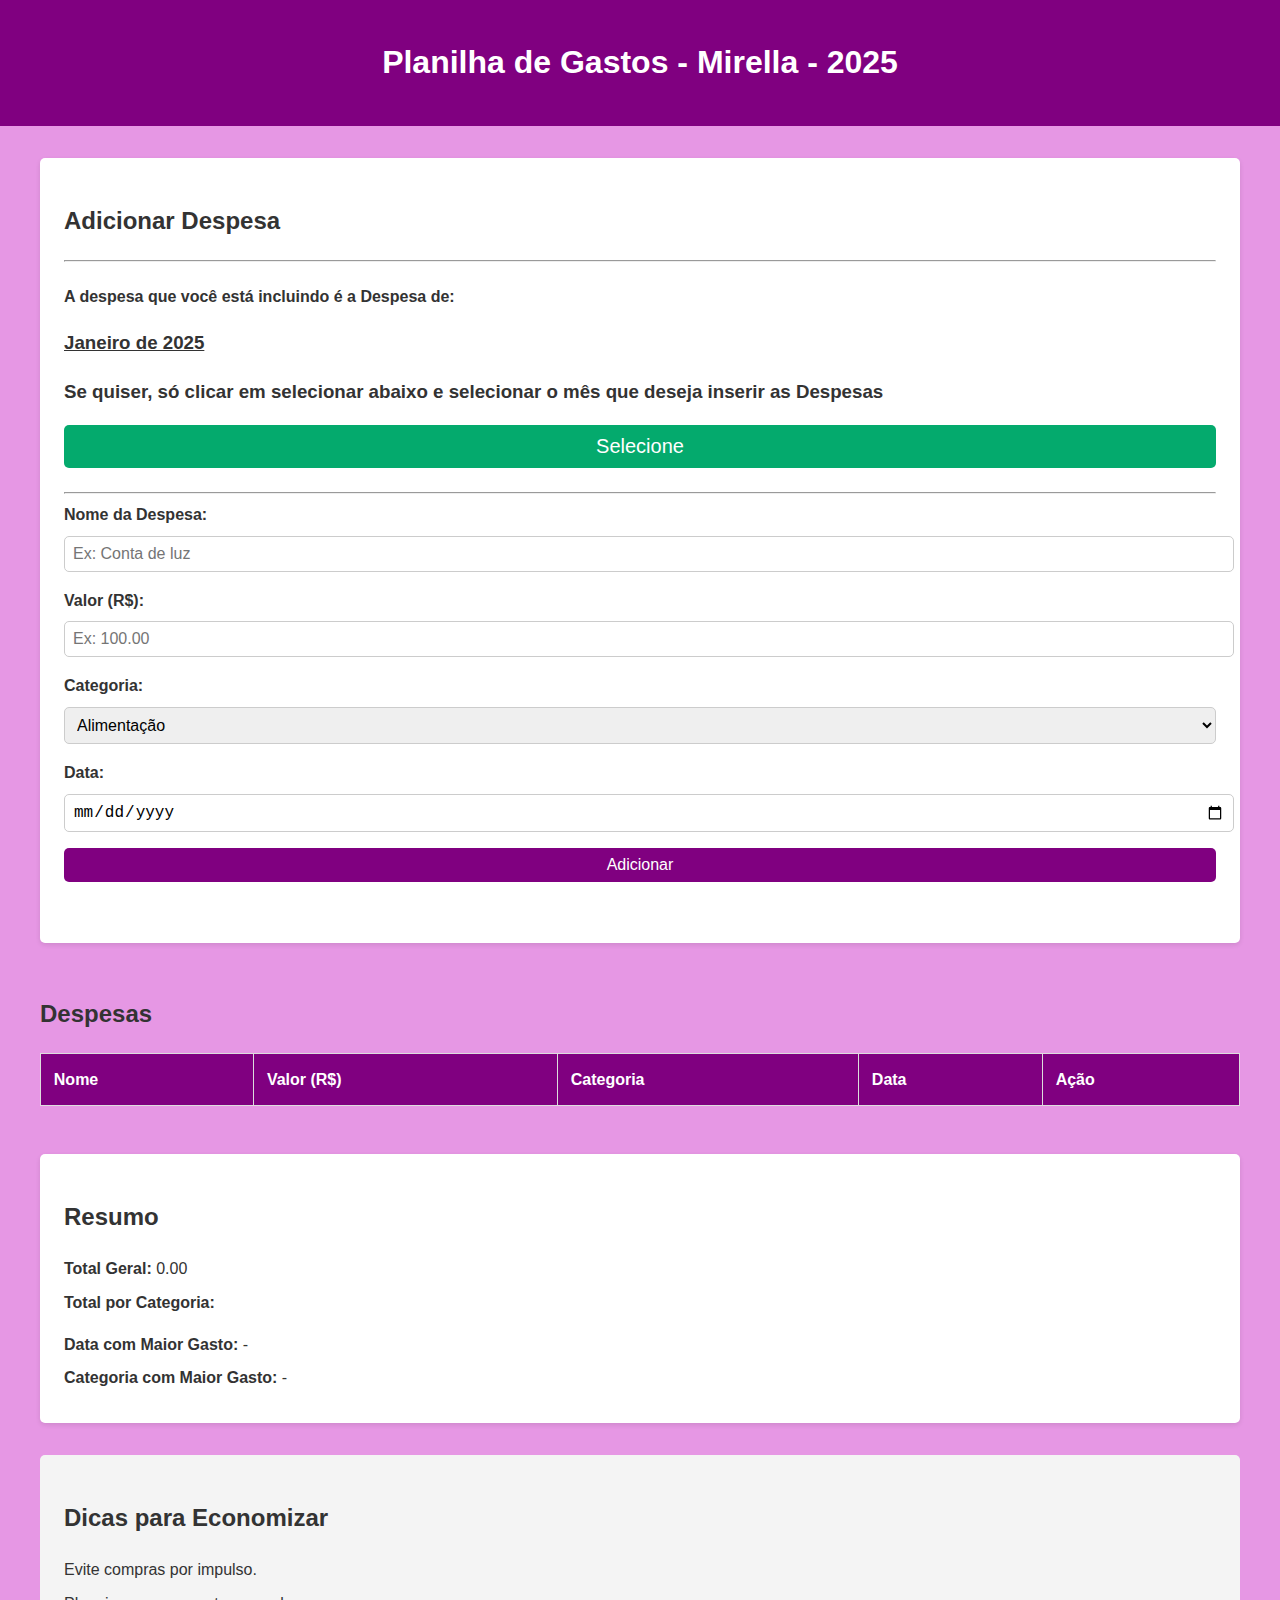
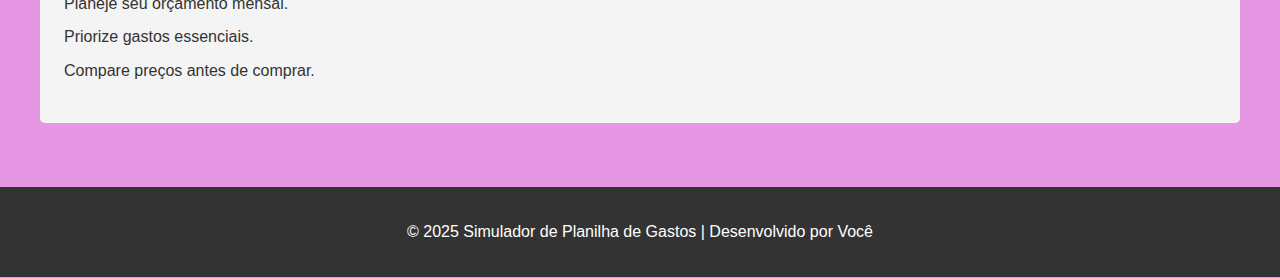
==== app/src/main/assets/index.html @ 2782ceb7 "Primeiro commit" ====
<!DOCTYPE html>
<html lang="en">
<head>
    <meta charset="UTF-8">
    <meta name="viewport" content="width=device-width, initial-scale=1.0">
    <title>Simulador de Planilha de Gastos</title>
    <link rel="stylesheet" href="styles.css">
    <script defer src="script.js"></script>
</head>
<body>
<header>
    <h1>Planilha de Gastos - Mirella - 2025</h1>
</header>


<main>

    <section class="form-section">
        <h2>Adicionar Despesa</h2>

        <hr>
        <h4>A despesa que você está incluindo é a Despesa de:
            <u><h3>Janeiro de 2025<h3></u>
            Se quiser, só clicar em selecionar abaixo e selecionar o mês que deseja inserir as Despesas</h4>

        <div id="sidebar" class="sidebar">
            <button class="closebtn" onclick="toggleSidebar()">×</button>
            <a href="jan-2025.html">Janeiro</a>
            <a href="fev-2025.html">Fevereiro</a>
            <a href="mar-2025.html">Março</a>
            <a href="abr-2025.html">Abril</a>
            <a href="mai-2025.html">Maio</a>
            <a href="jun-2025.html">Junho</a>
            <a href="jul-2025.html">Julho</a>
            <a href="ago-2025.html">Agosto</a>
            <a href="set-2025.html">Setembro</a>
            <a href="out-2025.html">Outubro</a>
            <a href="nov-2025.html">Novembro</a>
            <a href="dez-2025.html">Dezembro</a>

        </div>

        <div id="main">
            <button id="botao1" class="openbtn" onclick="toggleSidebar()">Selecione</button>
        </div>


        </ul>
        </nav>
        </aside>

        <hr>

        <form id="expense-form">
            <label for="expense-name">Nome da Despesa:</label>
            <input type="text" id="expense-name" placeholder="Ex: Conta de luz" required>

            <label for="expense-amount">Valor (R$):</label>
            <input type="number" id="expense-amount" step="0.01" placeholder="Ex: 100.00" required>

            <label for="expense-category">Categoria:</label>
            <select id="expense-category">
                <option value="alimentacao">Alimentação</option>
                <option value="transporte">Transporte</option>
                <option value="moradia">Moradia</option>
                <option value="lazer">Lazer</option>
                <option value="outros">Outros</option>
            </select>

            <label for="expense-date">Data:</label>
            <input type="date" id="expense-date" required>

            <button type="submit">Adicionar</button>
        </form>
    </section>

    <section class="table-section">
        <h2>Despesas</h2>
        <table id="expense-table">
            <thead>
            <tr>
                <th>Nome</th>
                <th>Valor (R$)</th>
                <th>Categoria</th>
                <th>Data</th>
                <th>Ação</th>
            </tr>
            </thead>
            <tbody>
            </tbody>
        </table>
    </section>

    <section class="summary-section">
        <h2>Resumo</h2>
        <div id="summary">
            <p><strong>Total Geral:</strong> <span id="total-amount">0.00</span></p>
            <p><strong>Total por Categoria:</strong></p>
            <ul id="category-summary">
                <!-- Resumo por categoria será adicionado aqui dinamicamente -->
            </ul>
            <p><strong>Data com Maior Gasto:</strong> <span id="highest-expense-date">-</span></p>
            <p><strong>Categoria com Maior Gasto:</strong> <span id="highest-category">-</span></p>
        </div>
    </section>

    <section class="tips-section">
        <h2>Dicas para Economizar</h2>
        <ul>
            <li>Evite compras por impulso.</li>
            <li>Planeje seu orçamento mensal.</li>
            <li>Priorize gastos essenciais.</li>
            <li>Compare preços antes de comprar.</li>
        </ul>
    </section>
</main>


<footer>
    <p>&copy; 2025 Simulador de Planilha de Gastos | Desenvolvido por Você</p>
</footer>
</body>
</html>
---- app/src/main/assets/styles.css ----
/* Estilos Globais */
body {
    font-family: Arial, sans-serif;
    margin: 0;
    padding: 0;
    background-color: #e697e4;
    color: #333;
    line-height: 1.6;
}

header {
    background-color: purple;
    color: white;
    text-align: center;
    padding: 1rem;
}

main {
    padding: 2rem;
    max-width: 1200px;
    margin: 0 auto;
	transition: margin-left 0.5s;
}



h1 {
    color: white;
}

h2 {
    color: #333;
}

/* Formulário */
.form-section {
    background: white;
    padding: 1.5rem;
    margin-bottom: 2rem;
    border-radius: 5px;
    box-shadow: 0 2px 5px rgba(0, 0, 0, 0.1);
}

label {
    display: block;
    margin-bottom: 0.5rem;
    font-weight: bold;
}

input, select, button {
    width: 100%;
    padding: 0.5rem;
    margin-bottom: 1rem;
    border: 1px solid #ccc;
    border-radius: 5px;
    font-size: 1rem;
}

button {
    background-color: purple;
    color: white;
    border: none;
    cursor: pointer;
}

button:hover {
    background-color: purple;
}

/* Tabela */
.table-section {
    margin: 2rem auto; /* Centraliza horizontalmente com margin automático */
    transform-origin: top center; /* Define o ponto de origem do redimensionamento */
    overflow-x: auto; /* Adiciona rolagem horizontal se necessário */
    box-sizing: border-box; /* Inclui margens e bordas no tamanho total */
}

table {
    width: 100%;
    border-collapse: collapse;
    margin-bottom: 1rem;
}

table th, table td {
    border: 1px solid #ddd;
    padding: 0.8rem;
    text-align: left;
}

table th {
    background-color: purple;
    color: white;
}

table tbody tr:nth-child(even) {
    background-color: #f2f2f2;
}

/* Resumo */
.summary-section {
    background: white;
    padding: 1.5rem;
    border-radius: 5px;
    box-shadow: 0 2px 5px rgba(0, 0, 0, 0.1);
    margin-bottom: 2rem;
}

#summary p {
    margin: 0.5rem 0;
}

#category-summary {
    list-style: none;
    padding: 0;
}

#category-summary li {
    margin: 0.5rem 0;
}

/* Dicas */
.tips-section {
    background: #f4f4f4;
    padding: 1.5rem;
    border-radius: 5px;
    margin-bottom: 2rem;
}

.tips-section ul {
    list-style: none;
    padding: 0;
}

.tips-section li {
    margin-bottom: 0.5rem;
}

/* Rodapé */
footer {
    text-align: center;
    padding: 1rem;
    background-color: #333;
    color: white;
}

header nav {
    background-color: #e697e4;
    padding: 1px;
}

header nav ul {
    list-style-type: none;
    padding: 0;
    text-align: center;
}

header nav ul li {
    display: inline;
    margin: 0 10px;
}

header nav ul li a {
    color: white;
    text-decoration: none;
    font-size: 18px;
}

header nav ul li a:hover {
    text-decoration: underline;
}

/* Estilo do Sidebar */
.sidebar {
    height: 100%; /* Altura total da tela */
    width: 0; /* Inicialmente fechado */
    position: fixed; /* Fixa na lateral da tela */
    z-index: 1; /* Sobrepõe outros elementos */
    top: 0;
    left: 0;
    background-color: #111; /* Cor de fundo */
    overflow-x: hidden; /* Oculta conteúdo extra horizontal */
    transition: 0.5s; /* Animação suave */
    padding-top: 60px; /* Espaço no topo */
}

.sidebar a {
    padding: 10px 15px;
    text-decoration: none;
    font-size: 18px;
    color: #f1f1f1;
    display: block;
    transition: 0.3s;
}

.sidebar a:hover {
    color: #ffd700; /* Cor ao passar o mouse */
}

.sidebar .closebtn {
    position: absolute;
    top: 0;
    right: 15px;
    font-size: 24px;
    margin-left: 50px;
    color: #fff;
}

.openbtn {
    font-size: 20px;
    cursor: pointer;
    background-color: #04aa6d; /* Cor do botão */
    color: white;
    border: none;
    padding: 10px 15px;
    border-radius: 5px;
    transition: 0.3s;
}

.openbtn:hover {
    background-color: #028a56; /* Cor ao passar o mouse */
}

/* Responsividade */
@media screen and (max-height: 450px) {
    .sidebar {
        padding-top: 15px;
    }
    .sidebar a {
        font-size: 16px;
    }
}
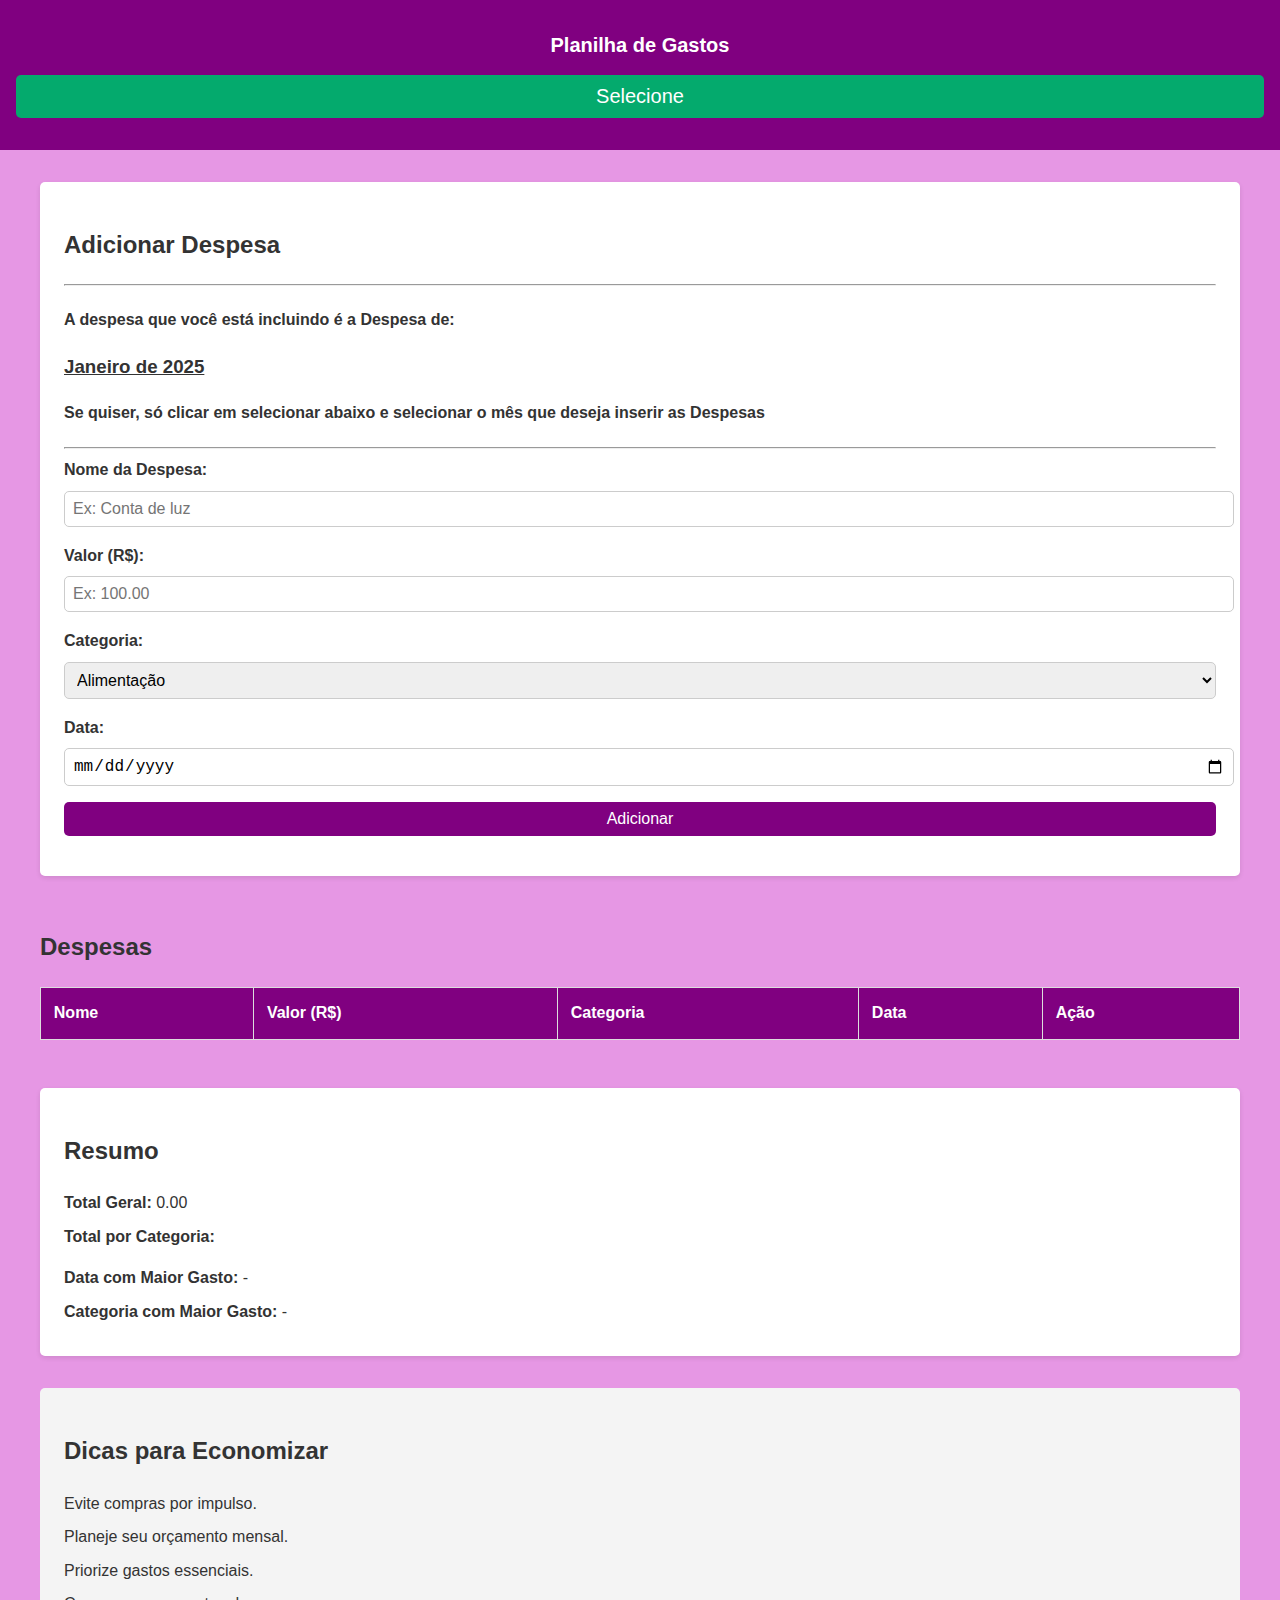
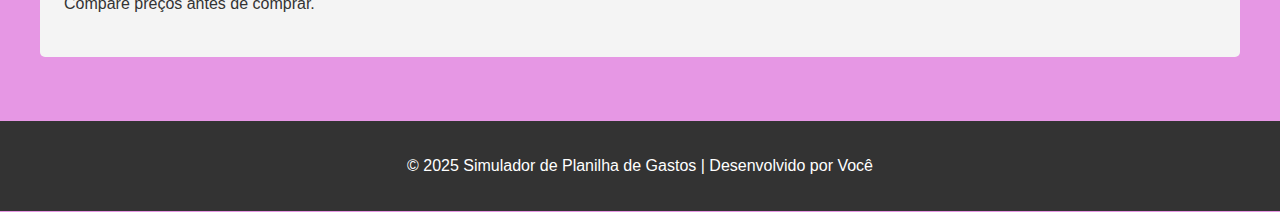
==== commit 7bbbaaf4: "Segundo Commit" ====
--- a/app/src/main/assets/index.html
+++ b/app/src/main/assets/index.html
@@ -3,15 +3,34 @@
 <head>
     <meta charset="UTF-8">
     <meta name="viewport" content="width=device-width, initial-scale=1.0">
-    <title>Simulador de Planilha de Gastos</title>
-    <link rel="stylesheet" href="styles.css">
-    <script defer src="script.js"></script>
+    <title>Planilha de Gastos</title>
+    <link rel="stylesheet" href="CSS/styles.css">
+    <script defer src="JS/script.js"></script>
 </head>
 <body>
 <header>
-    <h1>Planilha de Gastos - Mirella - 2025</h1>
+    <h1>Planilha de Gastos</h1>
+    <div id="sidebar" class="sidebar">
+        <button class="closebtn" onclick="toggleSidebar()">×</button>
+        <a href="jan-2025.html">Janeiro</a>
+        <a href="fev-2025.html">Fevereiro</a>
+        <a href="mar-2025.html">Março</a>
+        <a href="abr-2025.html">Abril</a>
+        <a href="mai-2025.html">Maio</a>
+        <a href="jun-2025.html">Junho</a>
+        <a href="jul-2025.html">Julho</a>
+        <a href="ago-2025.html">Agosto</a>
+        <a href="set-2025.html">Setembro</a>
+        <a href="out-2025.html">Outubro</a>
+        <a href="nov-2025.html">Novembro</a>
+        <a href="dez-2025.html">Dezembro</a>
+
+    </div>
+
+    <div id="main">
+        <button id="botao1" class="openbtn" onclick="toggleSidebar()">Selecione</button>
+    </div>
 </header>
-
 
 <main>
 
@@ -20,29 +39,10 @@
 
         <hr>
         <h4>A despesa que você está incluindo é a Despesa de:
-            <u><h3>Janeiro de 2025<h3></u>
+            <u><h3>Janeiro de 2025</h3></u>
             Se quiser, só clicar em selecionar abaixo e selecionar o mês que deseja inserir as Despesas</h4>
 
-        <div id="sidebar" class="sidebar">
-            <button class="closebtn" onclick="toggleSidebar()">×</button>
-            <a href="jan-2025.html">Janeiro</a>
-            <a href="fev-2025.html">Fevereiro</a>
-            <a href="mar-2025.html">Março</a>
-            <a href="abr-2025.html">Abril</a>
-            <a href="mai-2025.html">Maio</a>
-            <a href="jun-2025.html">Junho</a>
-            <a href="jul-2025.html">Julho</a>
-            <a href="ago-2025.html">Agosto</a>
-            <a href="set-2025.html">Setembro</a>
-            <a href="out-2025.html">Outubro</a>
-            <a href="nov-2025.html">Novembro</a>
-            <a href="dez-2025.html">Dezembro</a>
 
-        </div>
-
-        <div id="main">
-            <button id="botao1" class="openbtn" onclick="toggleSidebar()">Selecione</button>
-        </div>
 
 
         </ul>
--- a/app/src/main/assets/CSS/styles.css
+++ b/app/src/main/assets/CSS/styles.css
@@ -0,0 +1,244 @@
+/* Estilos Globais */
+body {
+    font-family: Arial, sans-serif;
+    margin: 0;
+    padding: 0;
+    background-color: #e697e4;
+    color: #333;
+    line-height: 1.6;
+}
+
+header {
+    background-color: purple;
+    color: white;
+    text-align: center;
+    padding: 1rem;
+}
+
+h1 {
+    font-family: Arial, sans-serif;
+    font-size: 20px;
+    color: white;
+}
+
+main {
+    padding: 2rem;
+    max-width: 1200px;
+    margin: 0 auto;
+	transition: margin-left 0.5s;
+}
+
+h2 {
+    color: #333;
+}
+
+/* Formulário */
+.form-section {
+    background: white;
+    padding: 1.5rem;
+    margin-bottom: 2rem;
+    border-radius: 5px;
+    box-shadow: 0 2px 5px rgba(0, 0, 0, 0.1);
+}
+
+label {
+    display: block;
+    margin-bottom: 0.5rem;
+    font-weight: bold;
+}
+
+input, select, button {
+    width: 100%;
+    padding: 0.5rem;
+    margin-bottom: 1rem;
+    border: 1px solid #ccc;
+    border-radius: 5px;
+    font-size: 1rem;
+}
+
+button {
+    background-color: purple;
+    color: white;
+    border: none;
+    cursor: pointer;
+}
+
+button:hover {
+    background-color: purple;
+}
+
+/* Tabela */
+.table-section {
+    margin: 2rem auto; /* Centraliza horizontalmente com margin automático */
+    transform-origin: top center; /* Define o ponto de origem do redimensionamento */
+    overflow-x: auto; /* Adiciona rolagem horizontal se necessário */
+    box-sizing: border-box; /* Inclui margens e bordas no tamanho total */
+}
+
+table {
+    width: 100%;
+    border-collapse: collapse;
+    margin-bottom: 1rem;
+}
+
+table th, table td {
+    border: 1px solid #ddd;
+    padding: 0.8rem;
+    text-align: left;
+}
+
+table th {
+    background-color: purple;
+    color: white;
+}
+
+table tbody tr:nth-child(even) {
+    background-color: #f2f2f2;
+}
+
+/* Resumo */
+.summary-section {
+    background: white;
+    padding: 1.5rem;
+    border-radius: 5px;
+    box-shadow: 0 2px 5px rgba(0, 0, 0, 0.1);
+    margin-bottom: 2rem;
+}
+
+#summary p {
+    margin: 0.5rem 0;
+}
+
+#category-summary {
+    list-style: none;
+    padding: 0;
+}
+
+#category-summary li {
+    margin: 0.5rem 0;
+}
+
+/* Dicas */
+.tips-section {
+    background: #f4f4f4;
+    padding: 1.5rem;
+    border-radius: 5px;
+    margin-bottom: 2rem;
+}
+
+.tips-section ul {
+    list-style: none;
+    padding: 0;
+}
+
+.tips-section li {
+    margin-bottom: 0.5rem;
+}
+
+/* Rodapé */
+footer {
+    text-align: center;
+    padding: 1rem;
+    background-color: #333;
+    color: white;
+}
+
+header nav {
+    background-color: #e697e4;
+    padding: 1px;
+}
+
+header nav ul {
+    list-style-type: none;
+    padding: 0;
+    text-align: center;
+}
+
+header nav ul li {
+    display: inline;
+    margin: 0 10px;
+}
+
+header nav ul li a {
+    color: white;
+    text-decoration: none;
+    font-size: 18px;
+}
+
+header nav ul li a:hover {
+    text-decoration: underline;
+}
+
+/* Estilo do Sidebar */
+.sidebar {
+    height: 100%; /* Altura total da tela */
+    width: 0; /* Inicialmente fechado */
+    position: fixed; /* Fixa na lateral da tela */
+    z-index: 1; /* Sobrepõe outros elementos */
+    top: 0;
+    left: 0;
+    background-color: #111; /* Cor de fundo */
+    overflow-x: hidden; /* Oculta conteúdo extra horizontal */
+    transition: 0.5s; /* Animação suave */
+    padding-top: 60px; /* Espaço no topo */
+}
+
+.sidebar a {
+    padding: 10px 15px;
+    text-decoration: none;
+    font-size: 18px;
+    color: #f1f1f1;
+    display: block;
+    transition: 0.3s;
+}
+
+.sidebar a:hover {
+    color: #ffd700; /* Cor ao passar o mouse */
+}
+
+.sidebar .closebtn {
+    position: absolute;
+    top: 0;
+    right: 15px;
+    font-size: 24px;
+    margin-left: 50px;
+    color: #fff;
+}
+
+.openbtn {
+    font-size: 20px;
+    cursor: pointer;
+    background-color: #04aa6d; /* Cor do botão */
+    color: white;
+    border: none;
+    padding: 10px 15px;
+    border-radius: 5px;
+    transition: 0.3s;
+}
+
+margin-top: 50px;
+    padding: 20px 30px;
+    font-size: 1rem;
+    color: black;
+    background: url('IMG/button.svg') no-repeat center center/contain;
+    background-color: transparent;
+    border: none;
+    border-radius: 5px;
+    cursor: pointer;
+    font-weight: bold;
+    transition: 0.3s;
+}
+
+.openbtn:hover {
+    background-color: #028a56; /* Cor ao passar o mouse */
+}
+
+/* Responsividade */
+@media screen and (max-height: 450px) {
+    .sidebar {
+        padding-top: 15px;
+    }
+    .sidebar a {
+        font-size: 16px;
+    }
+}
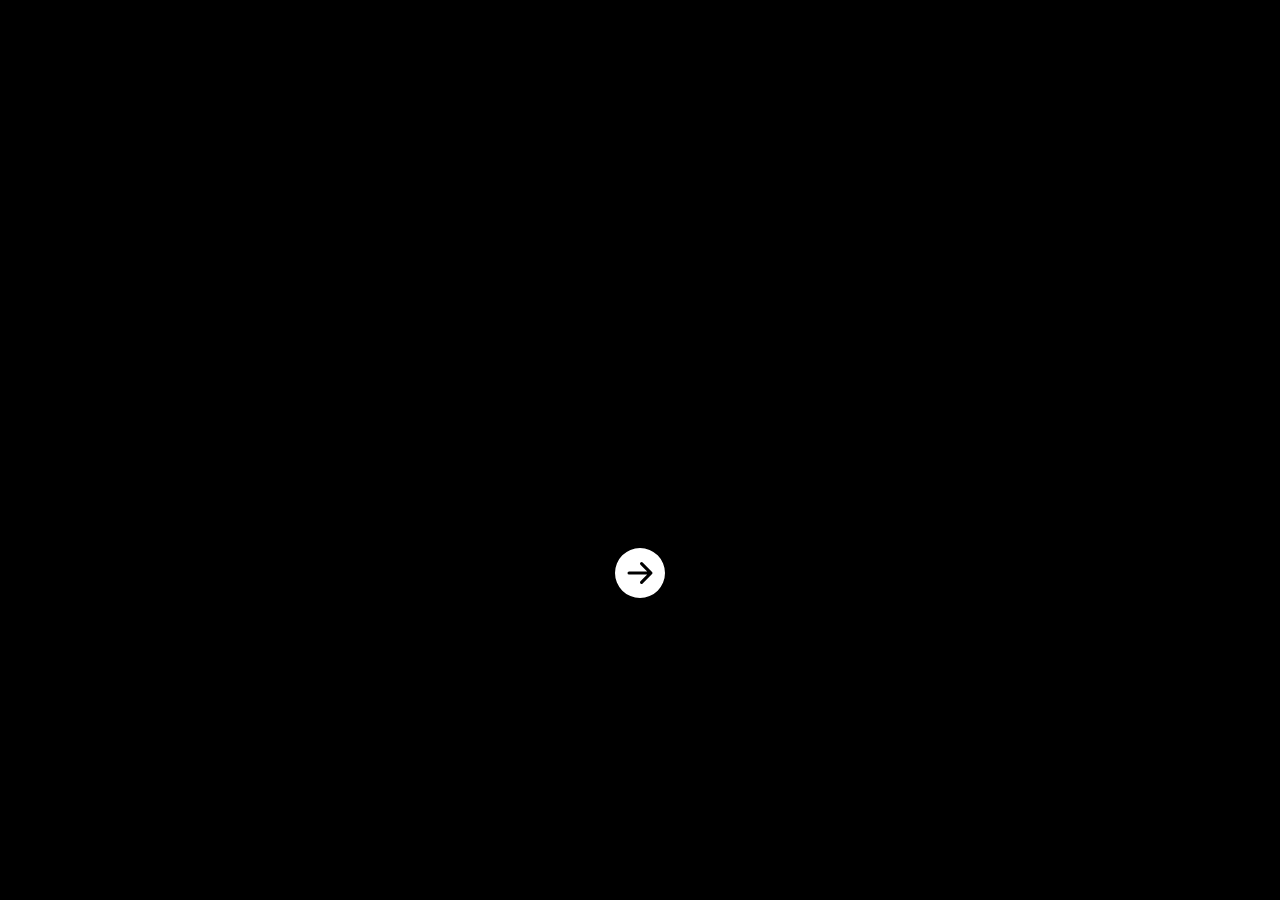
==== commit c30e3581: "Terceiro Commit" ====
--- a/app/src/main/assets/index.html
+++ b/app/src/main/assets/index.html
@@ -1,123 +1,59 @@
 <!DOCTYPE html>
-<html lang="en">
+<html lang="pt-br">
 <head>
     <meta charset="UTF-8">
     <meta name="viewport" content="width=device-width, initial-scale=1.0">
-    <title>Planilha de Gastos</title>
-    <link rel="stylesheet" href="CSS/styles.css">
-    <script defer src="JS/script.js"></script>
+    <title>Página Inicial</title>
+    <style>
+        * {
+            margin: 0;
+            padding: 0;
+            box-sizing: border-box;
+            font-family: Arial, sans-serif;
+        }
+
+        body {
+            display: flex;
+            align-items: center;
+            justify-content: center;
+            min-height: 100vh;
+            background-color: #000;
+        }
+
+        @media (max-width: 1200px) {
+            body {
+            display: flex;
+            align-items: center;
+            justify-content: center;
+            height: 100vh;
+            background: url('IMG/celular1.png') center center/contain;
+            color: white;
+            text-align: center;
+            flex-direction: column;
+        }
+
+        .btn {
+            margin-top: 50px;
+            padding: 20px 30px;
+            font-size: 1rem;
+            color: black;
+            background: url('IMG/button.svg') no-repeat center center/contain;
+            background-color: transparent;
+            border: none;
+            border-radius: 5px;
+            cursor: pointer;
+            font-weight: bold;
+            transition: 0.3s;
+       }
+    </style>
 </head>
 <body>
-<header>
-    <h1>Planilha de Gastos</h1>
-    <div id="sidebar" class="sidebar">
-        <button class="closebtn" onclick="toggleSidebar()">×</button>
-        <a href="jan-2025.html">Janeiro</a>
-        <a href="fev-2025.html">Fevereiro</a>
-        <a href="mar-2025.html">Março</a>
-        <a href="abr-2025.html">Abril</a>
-        <a href="mai-2025.html">Maio</a>
-        <a href="jun-2025.html">Junho</a>
-        <a href="jul-2025.html">Julho</a>
-        <a href="ago-2025.html">Agosto</a>
-        <a href="set-2025.html">Setembro</a>
-        <a href="out-2025.html">Outubro</a>
-        <a href="nov-2025.html">Novembro</a>
-        <a href="dez-2025.html">Dezembro</a>
 
-    </div>
+    <a href="login.html" style="margin-top: 250px; display: inline-block;">
+        <svg xmlns="http://www.w3.org/2000/svg" width="50" height="50" fill="#ffffff" class="bi bi-arrow-right-circle-fill" viewBox="0 0 16 16">
+            <path d="M8 0a8 8 0 1 1 0 16A8 8 0 0 1 8 0M4.5 7.5a.5.5 0 0 0 0 1h5.793l-2.147 2.146a.5.5 0 0 0 .708.708l3-3a.5.5 0 0 0 0-.708l-3-3a.5.5 0 1 0-.708.708L10.293 7.5z"/>
+        </svg>
+    </a>
 
-    <div id="main">
-        <button id="botao1" class="openbtn" onclick="toggleSidebar()">Selecione</button>
-    </div>
-</header>
-
-<main>
-
-    <section class="form-section">
-        <h2>Adicionar Despesa</h2>
-
-        <hr>
-        <h4>A despesa que você está incluindo é a Despesa de:
-            <u><h3>Janeiro de 2025</h3></u>
-            Se quiser, só clicar em selecionar abaixo e selecionar o mês que deseja inserir as Despesas</h4>
-
-
-
-
-        </ul>
-        </nav>
-        </aside>
-
-        <hr>
-
-        <form id="expense-form">
-            <label for="expense-name">Nome da Despesa:</label>
-            <input type="text" id="expense-name" placeholder="Ex: Conta de luz" required>
-
-            <label for="expense-amount">Valor (R$):</label>
-            <input type="number" id="expense-amount" step="0.01" placeholder="Ex: 100.00" required>
-
-            <label for="expense-category">Categoria:</label>
-            <select id="expense-category">
-                <option value="alimentacao">Alimentação</option>
-                <option value="transporte">Transporte</option>
-                <option value="moradia">Moradia</option>
-                <option value="lazer">Lazer</option>
-                <option value="outros">Outros</option>
-            </select>
-
-            <label for="expense-date">Data:</label>
-            <input type="date" id="expense-date" required>
-
-            <button type="submit">Adicionar</button>
-        </form>
-    </section>
-
-    <section class="table-section">
-        <h2>Despesas</h2>
-        <table id="expense-table">
-            <thead>
-            <tr>
-                <th>Nome</th>
-                <th>Valor (R$)</th>
-                <th>Categoria</th>
-                <th>Data</th>
-                <th>Ação</th>
-            </tr>
-            </thead>
-            <tbody>
-            </tbody>
-        </table>
-    </section>
-
-    <section class="summary-section">
-        <h2>Resumo</h2>
-        <div id="summary">
-            <p><strong>Total Geral:</strong> <span id="total-amount">0.00</span></p>
-            <p><strong>Total por Categoria:</strong></p>
-            <ul id="category-summary">
-                <!-- Resumo por categoria será adicionado aqui dinamicamente -->
-            </ul>
-            <p><strong>Data com Maior Gasto:</strong> <span id="highest-expense-date">-</span></p>
-            <p><strong>Categoria com Maior Gasto:</strong> <span id="highest-category">-</span></p>
-        </div>
-    </section>
-
-    <section class="tips-section">
-        <h2>Dicas para Economizar</h2>
-        <ul>
-            <li>Evite compras por impulso.</li>
-            <li>Planeje seu orçamento mensal.</li>
-            <li>Priorize gastos essenciais.</li>
-            <li>Compare preços antes de comprar.</li>
-        </ul>
-    </section>
-</main>
-
-
-<footer>
-    <p>&copy; 2025 Simulador de Planilha de Gastos | Desenvolvido por Você</p>
-</footer>
 </body>
 </html>
